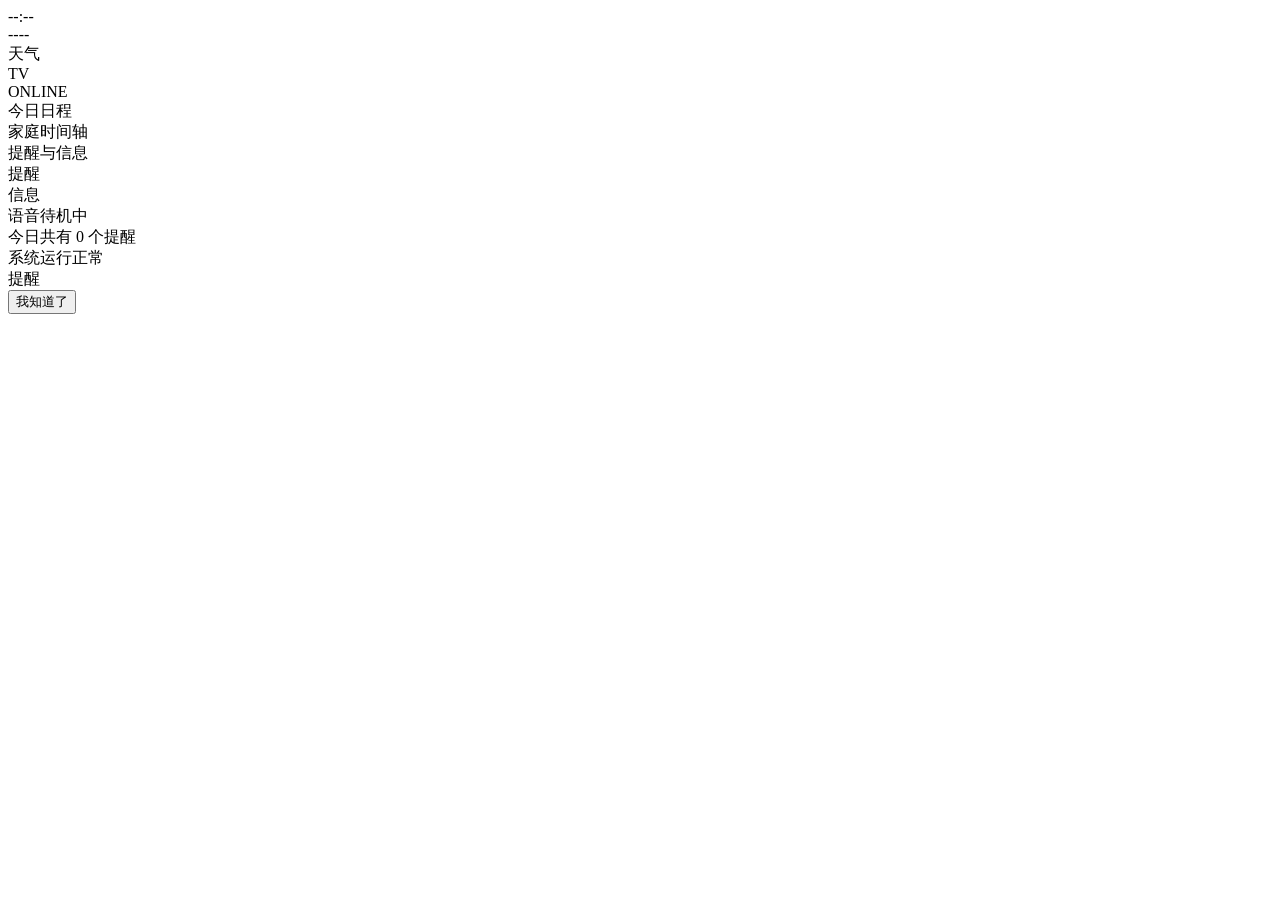
==== box/tv_dashboard/web/index.html @ cd2589d7 "confirm" ====
<!DOCTYPE html>
<html lang="zh-CN">
  <head>
    <meta charset="UTF-8" />
    <meta name="viewport" content="width=device-width, initial-scale=1.0" />
    <title>Home AI Hub TV Dashboard</title>
    <link rel="stylesheet" href="/dashboard-static/styles.css" />
  </head>
  <body>
    <div class="shell">
      <header class="topbar">
        <div>
          <div id="clock" class="time">--:--</div>
          <div id="date" class="date">----</div>
        </div>
        <div class="topbar-right">
          <div id="weather" class="pill">天气</div>
          <div id="tvStatus" class="pill">TV</div>
          <div id="status" class="pill status">ONLINE</div>
        </div>
      </header>

      <main class="grid">
        <section class="panel">
          <div class="panel-title">今日日程</div>
          <div id="scheduleList" class="schedule-list"></div>
        </section>

        <section class="panel">
          <div class="panel-title">家庭时间轴</div>
          <div id="timeline" class="timeline"></div>
        </section>

        <section class="panel">
          <div class="panel-title">提醒与信息</div>
          <div class="sub-title">提醒</div>
          <div id="reminderList" class="card-list"></div>
          <div class="sub-title">信息</div>
          <div id="infoList" class="card-list"></div>
        </section>
      </main>

      <footer class="footer">
        <div id="voiceStatus">语音待机中</div>
        <div id="footerSummary">今日共有 0 个提醒</div>
        <div id="footerUpdate">系统运行正常</div>
      </footer>

      <div id="modal" class="modal hidden">
        <div class="modal-card">
          <div id="modalTitle" class="modal-title">提醒</div>
          <div id="modalMessage" class="modal-message"></div>
          <div id="modalMeta" class="modal-meta"></div>
          <button id="modalAck">我知道了</button>
        </div>
      </div>
    </div>

    <script src="/dashboard-static/app.js"></script>
  </body>
</html>
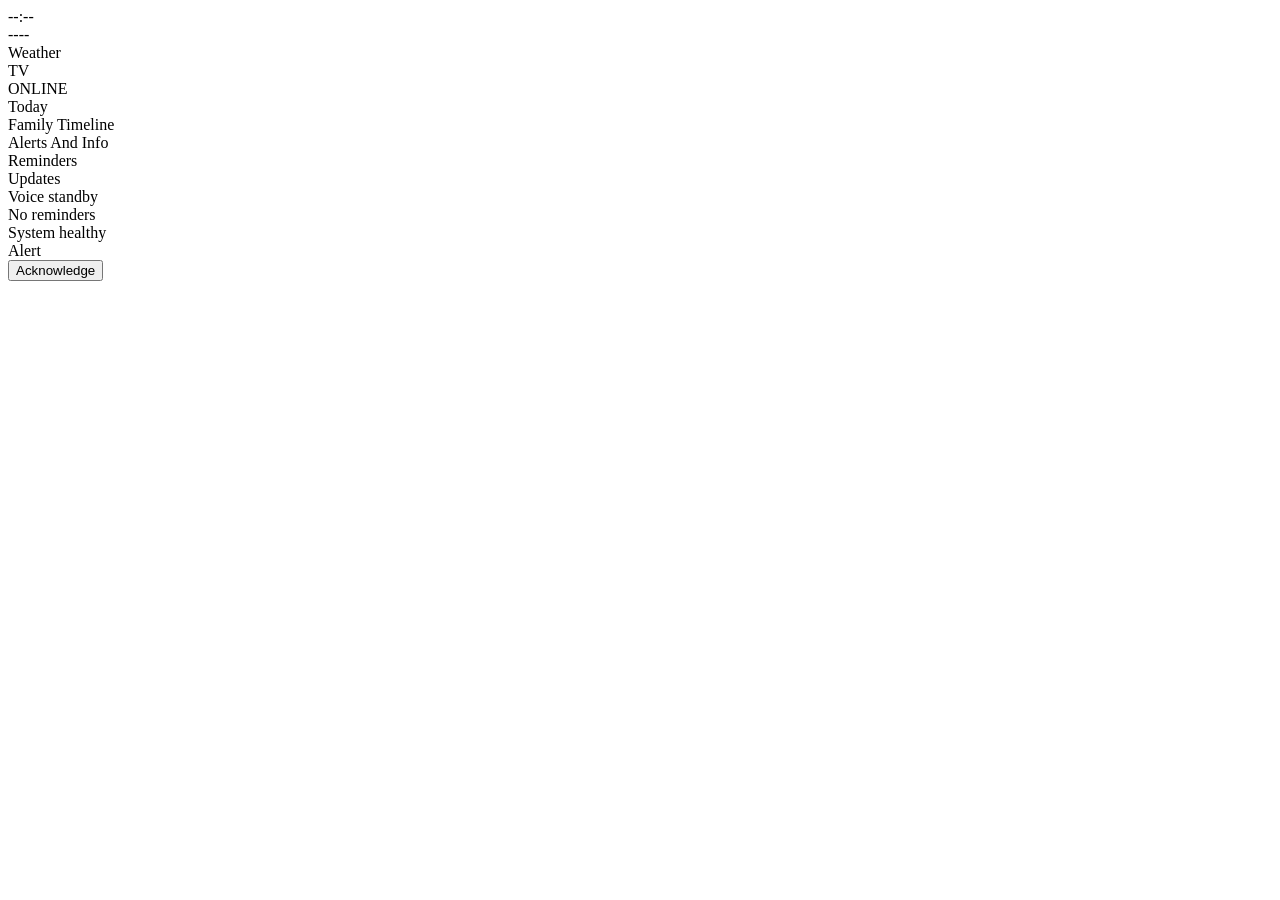
==== commit 47a19b6d: "railway files" ====
--- a/box/tv_dashboard/web/index.html
+++ b/box/tv_dashboard/web/index.html
@@ -14,44 +14,48 @@
           <div id="date" class="date">----</div>
         </div>
         <div class="topbar-right">
-          <div id="weather" class="pill">天气</div>
+          <div id="weather" class="pill">Weather</div>
           <div id="tvStatus" class="pill">TV</div>
           <div id="status" class="pill status">ONLINE</div>
         </div>
       </header>
 
+      <section id="heroAlert" class="hero-alert hidden"></section>
+
+      <section id="systemStrip" class="system-strip"></section>
+
       <main class="grid">
         <section class="panel">
-          <div class="panel-title">今日日程</div>
+          <div class="panel-title">Today</div>
           <div id="scheduleList" class="schedule-list"></div>
         </section>
 
         <section class="panel">
-          <div class="panel-title">家庭时间轴</div>
+          <div class="panel-title">Family Timeline</div>
           <div id="timeline" class="timeline"></div>
         </section>
 
         <section class="panel">
-          <div class="panel-title">提醒与信息</div>
-          <div class="sub-title">提醒</div>
+          <div class="panel-title">Alerts And Info</div>
+          <div class="sub-title">Reminders</div>
           <div id="reminderList" class="card-list"></div>
-          <div class="sub-title">信息</div>
+          <div class="sub-title">Updates</div>
           <div id="infoList" class="card-list"></div>
         </section>
       </main>
 
       <footer class="footer">
-        <div id="voiceStatus">语音待机中</div>
-        <div id="footerSummary">今日共有 0 个提醒</div>
-        <div id="footerUpdate">系统运行正常</div>
+        <div id="voiceStatus">Voice standby</div>
+        <div id="footerSummary">No reminders</div>
+        <div id="footerUpdate">System healthy</div>
       </footer>
 
       <div id="modal" class="modal hidden">
         <div class="modal-card">
-          <div id="modalTitle" class="modal-title">提醒</div>
+          <div id="modalTitle" class="modal-title">Alert</div>
           <div id="modalMessage" class="modal-message"></div>
           <div id="modalMeta" class="modal-meta"></div>
-          <button id="modalAck">我知道了</button>
+          <button id="modalAck">Acknowledge</button>
         </div>
       </div>
     </div>
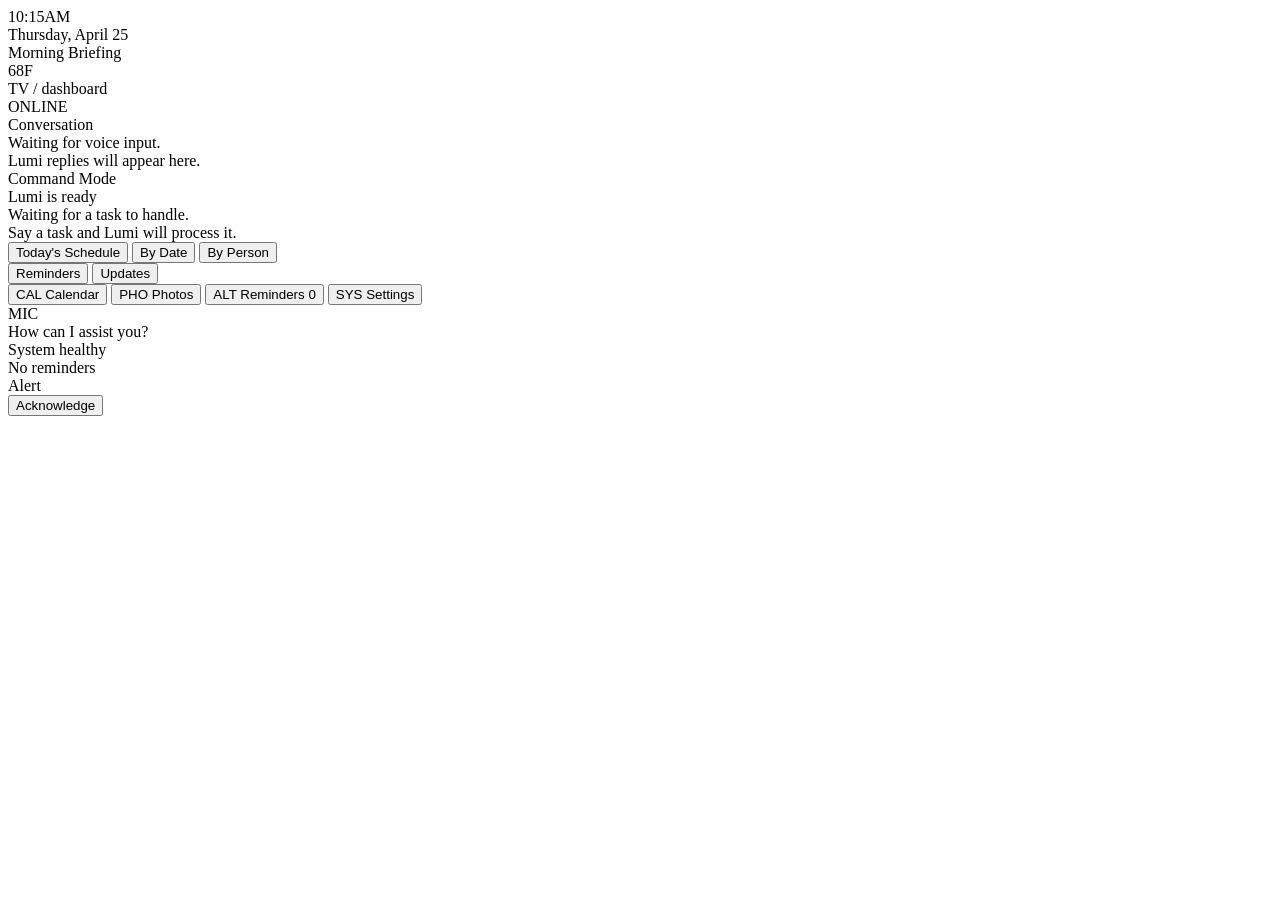
==== commit b15b9738: "add box appliance and voice input updates" ====
--- a/box/tv_dashboard/web/index.html
+++ b/box/tv_dashboard/web/index.html
@@ -7,48 +7,102 @@
     <link rel="stylesheet" href="/dashboard-static/styles.css" />
   </head>
   <body>
-    <div class="shell">
-      <header class="topbar">
-        <div>
-          <div id="clock" class="time">--:--</div>
-          <div id="date" class="date">----</div>
-        </div>
-        <div class="topbar-right">
-          <div id="weather" class="pill">Weather</div>
-          <div id="tvStatus" class="pill">TV</div>
-          <div id="status" class="pill status">ONLINE</div>
-        </div>
-      </header>
+    <div class="tv-scene">
+      <div class="shell">
+        <header class="topbar">
+          <div class="topbar-left">
+            <div class="time-row"><span id="clock" class="time">10:15</span><span class="ampm">AM</span></div>
+            <div id="date" class="date">Thursday, April 25</div>
+          </div>
+          <div class="topbar-right">
+            <div id="sceneBadge" class="scene-pill">Morning Briefing</div>
+            <div class="status-stack">
+              <div class="status-row">
+                <div id="weather" class="weather-pill">68F</div>
+                <div id="tvStatus" class="status-pill status-pill-contrast">TV / dashboard</div>
+                <div id="status" class="status-pill status-pill-online">ONLINE</div>
+              </div>
+              <div class="status-lower-row">
+                <div id="wakeOverlay" class="wake-status hidden"></div>
+                <section id="systemStrip" class="system-strip"></section>
+              </div>
+            </div>
+          </div>
+        </header>
 
-      <section id="heroAlert" class="hero-alert hidden"></section>
-
-      <section id="systemStrip" class="system-strip"></section>
-
-      <main class="grid">
-        <section class="panel">
-          <div class="panel-title">Today</div>
-          <div id="scheduleList" class="schedule-list"></div>
+        <section id="heroAlert" class="hero-banner hidden"></section>
+        <section id="conversationPanel" class="conversation-panel">
+          <div class="conversation-kicker">Conversation</div>
+          <div id="conversationHeard" class="conversation-line">Waiting for voice input.</div>
+          <div id="conversationReply" class="conversation-reply">Lumi replies will appear here.</div>
+        </section>
+        <section id="commandModePanel" class="command-mode-panel hidden">
+          <div class="command-mode-kicker">Command Mode</div>
+          <div id="commandModeTitle" class="command-mode-title">Lumi is ready</div>
+          <div id="commandModeHeard" class="command-mode-heard">Waiting for a task to handle.</div>
+          <div id="commandModeReply" class="command-mode-reply">Say a task and Lumi will process it.</div>
         </section>
 
-        <section class="panel">
-          <div class="panel-title">Family Timeline</div>
-          <div id="timeline" class="timeline"></div>
-        </section>
+        <main class="dashboard-grid">
+          <section class="glass-panel schedule-panel">
+            <div class="panel-header">
+              <div class="panel-tabs">
+                <button id="tabSchedule" class="tab-button active">Today's Schedule</button>
+                <button id="tabDate" class="tab-button">By Date</button>
+                <button id="tabTimeline" class="tab-button">By Person</button>
+              </div>
+            </div>
+            <div id="scheduleView" class="panel-view"></div>
+            <div id="dateView" class="panel-view hidden"></div>
+            <div id="timelineView" class="panel-view hidden"></div>
+          </section>
 
-        <section class="panel">
-          <div class="panel-title">Alerts And Info</div>
-          <div class="sub-title">Reminders</div>
-          <div id="reminderList" class="card-list"></div>
-          <div class="sub-title">Updates</div>
-          <div id="infoList" class="card-list"></div>
-        </section>
-      </main>
+          <section class="glass-panel side-panel">
+            <div class="panel-header compact-header">
+              <div class="panel-tabs side-tabs">
+                <button id="tabReminders" class="tab-button active">Reminders</button>
+                <button id="tabInfo" class="tab-button">Updates</button>
+              </div>
+            </div>
+            <div id="focusCard" class="focus-card"></div>
+            <div id="reminderView" class="panel-view side-view"></div>
+            <div id="infoView" class="panel-view side-view hidden"></div>
+          </section>
+        </main>
 
-      <footer class="footer">
-        <div id="voiceStatus">Voice standby</div>
-        <div id="footerSummary">No reminders</div>
-        <div id="footerUpdate">System healthy</div>
-      </footer>
+        <nav class="app-dock">
+          <button class="dock-item active" data-dock="calendar">
+            <span class="dock-glow"></span>
+            <span class="dock-icon">CAL</span>
+            <span class="dock-label">Calendar</span>
+          </button>
+          <button class="dock-item" data-dock="photos">
+            <span class="dock-glow"></span>
+            <span class="dock-icon">PHO</span>
+            <span class="dock-label">Photos</span>
+          </button>
+          <button class="dock-item notification-item" data-dock="reminders">
+            <span class="dock-glow"></span>
+            <span class="dock-icon">ALT</span>
+            <span class="dock-label">Reminders</span>
+            <span id="dockNotificationCount" class="dock-badge hidden">0</span>
+          </button>
+          <button class="dock-item" data-dock="settings">
+            <span class="dock-glow"></span>
+            <span class="dock-icon">SYS</span>
+            <span class="dock-label">Settings</span>
+          </button>
+        </nav>
+
+        <footer class="assistant-bar">
+          <div class="assistant-icon">MIC</div>
+          <div class="assistant-copy">
+            <div id="voiceStatus" class="assistant-title">How can I assist you?</div>
+            <div id="footerUpdate" class="assistant-meta">System healthy</div>
+          </div>
+          <div id="footerSummary" class="assistant-summary">No reminders</div>
+        </footer>
+      </div>
 
       <div id="modal" class="modal hidden">
         <div class="modal-card">
@@ -60,6 +114,7 @@
       </div>
     </div>
 
+    <script src="/dashboard-static/fake-data.js"></script>
     <script src="/dashboard-static/app.js"></script>
   </body>
 </html>
